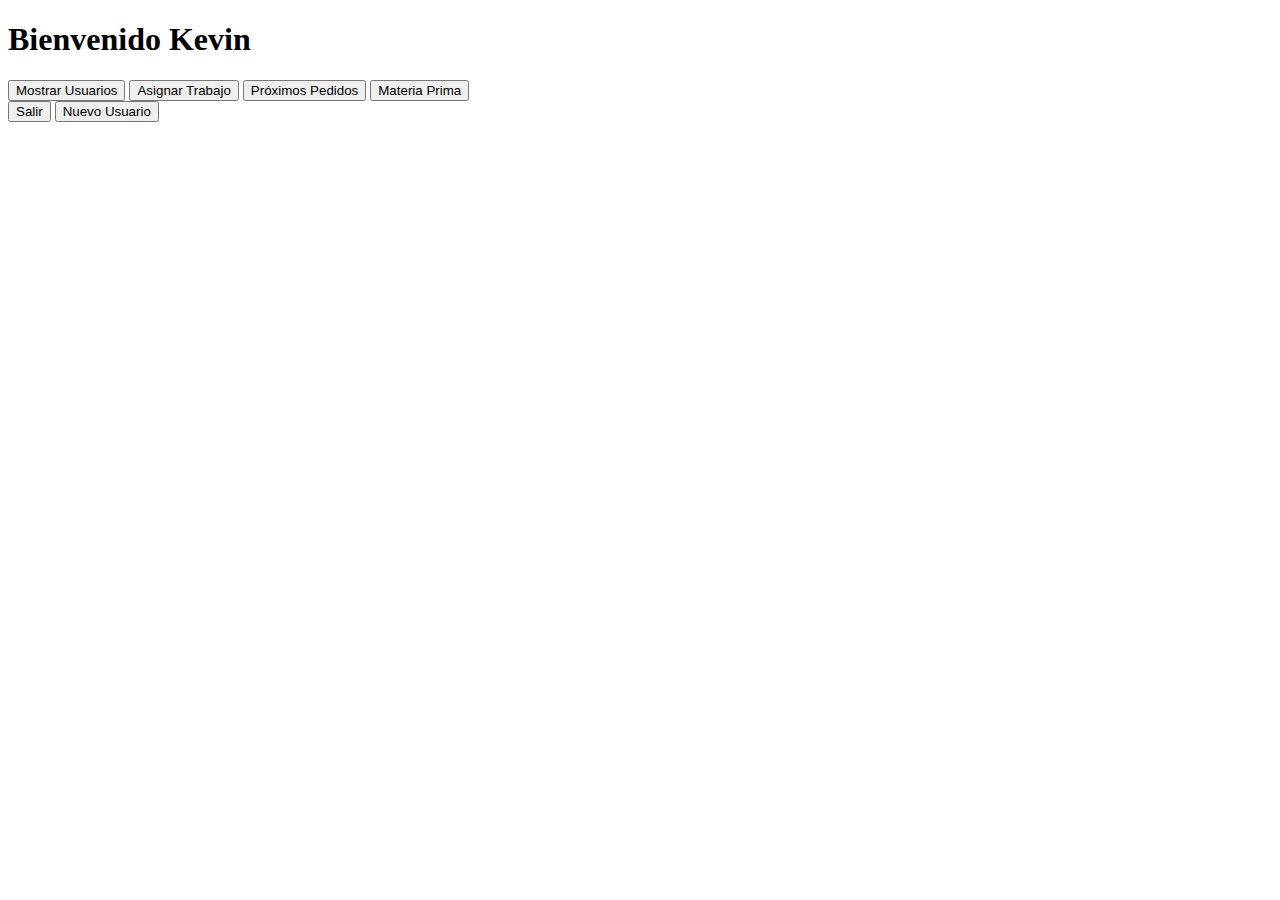
==== Index.html @ e0e6a34d "Add files via upload" ====
<!DOCTYPE html>
<html lang="es">
<head>
    <meta charset="UTF-8">
    <meta name="viewport" content="width=device-width, initial-scale=1.0">
    <title>Bienvenido</title>
    <link rel="stylesheet" href="css/Estilo.css">
</head>
<body>
    <div class="app-container">
        <h1>Bienvenido Kevin</h1>
        <div class="button-group">
            <button class="large-button" onclick="window.location.href='MostrarUsuarios.html'">Mostrar Usuarios</button>
            <button class="large-button" onclick="window.location.href='AsignarTrabajo.html'">Asignar Trabajo</button>
            <button class="large-button" onclick="window.location.href='ProximosPedidos.html'">Próximos Pedidos</button>
            <button class="large-button" onclick="window.location.href='MateriaPrima.html'">Materia Prima</button>
        </div>

        <div class="oval-buttons">
            <button class="oval-button">Salir</button>
            <button class="oval-button" onclick="window.location.href='RegistrarUsuario.html'">Nuevo Usuario</button>
        </div>
    </div>
</body>
</html>
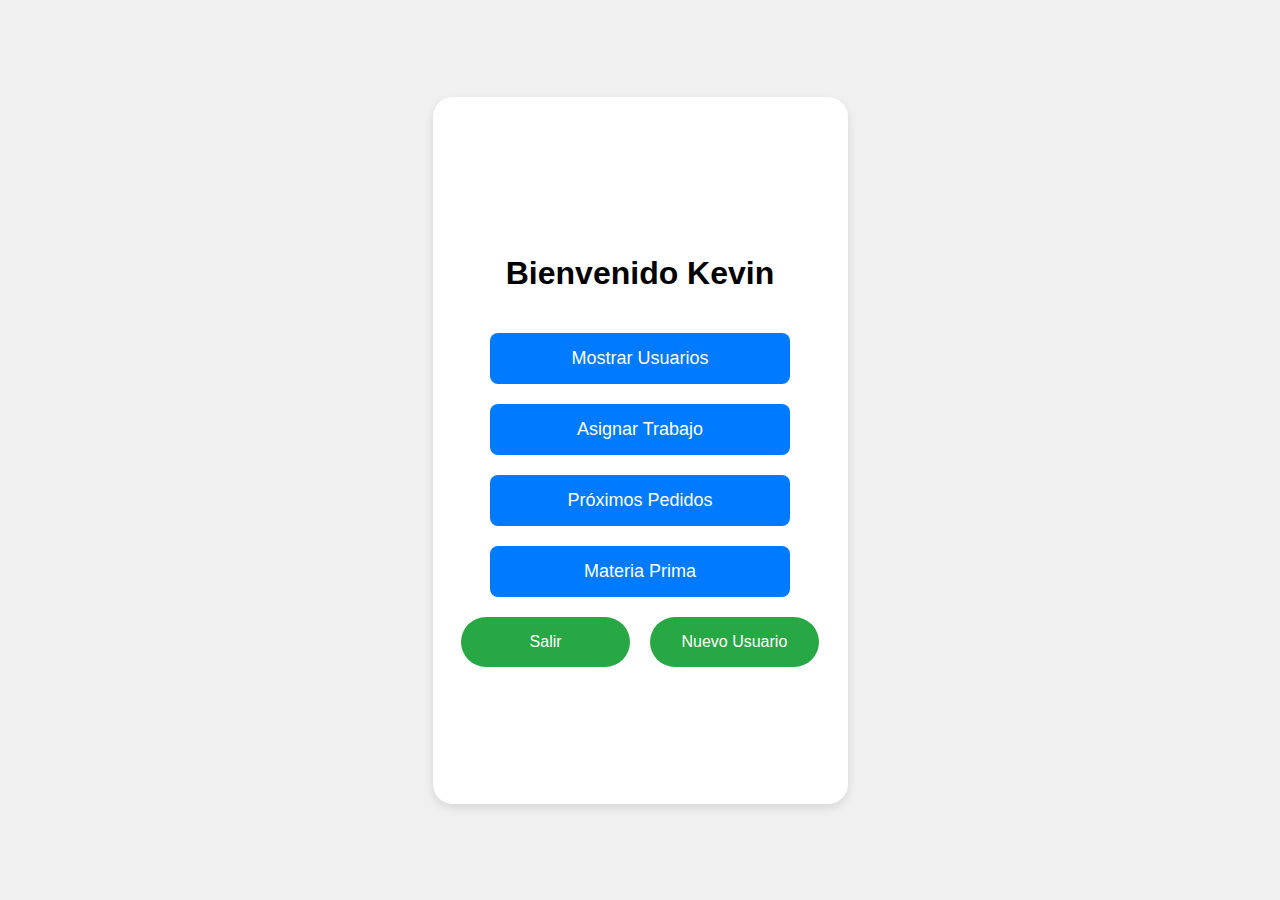
==== commit 77358aa9: "Update Index.html" ====
--- a/Index.html
+++ b/Index.html
@@ -4,7 +4,7 @@
     <meta charset="UTF-8">
     <meta name="viewport" content="width=device-width, initial-scale=1.0">
     <title>Bienvenido</title>
-    <link rel="stylesheet" href="css/Estilo.css">
+    <link rel="stylesheet" href="Estilo.css">
 </head>
 <body>
     <div class="app-container">
--- a/Estilo.css
+++ b/Estilo.css
@@ -0,0 +1,227 @@
+body {
+    font-family: Arial, sans-serif;
+    margin: 0;
+    padding: 0;
+    display: flex;
+    justify-content: center;
+    align-items: center;
+    height: 100vh;
+    background-color: #f0f0f0;
+}
+
+.app-container {
+    width: 375px; 
+    height: 667px;
+    padding: 20px;
+    background-color: #fff;
+    border-radius: 20px; 
+    box-shadow: 0 4px 10px rgba(0, 0, 0, 0.1);
+    display: flex;
+    flex-direction: column;
+    gap: 20px;
+    justify-content: center;
+    align-items: center;
+    overflow: hidden; 
+}
+.button-group {
+    display: flex;
+    flex-direction: column;
+    gap: 20px; 
+    width: 100%; 
+    align-items: center; 
+}
+
+.large-button {
+    width: 80%;
+    padding: 15px;
+    background-color: #007bff;
+    color: white;
+    border: none;
+    border-radius: 8px;
+    font-size: 18px;
+    cursor: pointer;
+    text-align: center;
+    transition: background-color 0.3s;
+}
+
+.large-button:hover {
+    background-color: #0056b3;
+}
+
+.oval-buttons {
+    display: flex;
+    justify-content: center; 
+    gap: 20px;
+    width: 100%;
+}
+
+.oval-button {
+    padding: 15px 30px;
+    background-color: #28a745;
+    color: white;
+    border: none;
+    border-radius: 50px;
+    font-size: 16px;
+    cursor: pointer;
+    transition: background-color 0.3s;
+    min-width: 150px;
+    height: 50px; 
+}
+
+.oval-button:hover {
+    background-color: #218838;
+}
+
+.user-table {
+    width: 100%;
+    border-collapse: collapse; 
+    margin-top: 20px;
+    overflow-x: auto; 
+    display: block; 
+    max-height: 400px; 
+}
+
+.user-table th,
+.user-table td {
+    padding: 10px;
+    text-align: center;
+    border: 1px solid #ddd;
+}
+
+.user-table th {
+    background-color: #007bff;
+    color: white;
+}
+
+.user-table tr:nth-child(even) {
+    background-color: #f9f9f9;
+}
+
+.user-table tr:hover {
+    background-color: #f1f1f1;
+}
+
+.search-container {
+    width: 100%;
+    margin-bottom: 20px;
+    display: flex;
+    justify-content: space-between;
+    align-items: center;
+}
+
+#searchInput {
+    width: 70%;
+    padding: 10px;
+    border: 1px solid #ddd;
+    border-radius: 8px;
+    font-size: 16px;
+}
+
+#searchInput:focus {
+    border-color: #007bff;
+    outline: none;
+}
+
+@media (max-width: 768px) {
+    .app-container {
+        width: 375px; 
+        height: 667px; 
+    }
+
+    .large-button {
+        font-size: 16px;
+    }
+
+    .oval-button {
+        font-size: 14px;
+        min-width: 130px; 
+       height: 45px; 
+    }
+
+    .user-table th, .user-table td {
+        font-size: 14px;
+    }
+
+    .search-container {
+        flex-direction: column;
+        align-items: stretch;
+    }
+
+    #searchInput {
+        width: 100%;
+        margin-bottom: 10px;
+    }
+}
+
+@media (max-width: 480px) {
+    .app-container {
+        width: 375px; 
+        height: 667px;
+     }
+
+    .large-button {
+        font-size: 14px;
+    }
+
+    .oval-button {
+        font-size: 12px;
+        min-width: 120px;
+        height: 40px; 
+    }
+
+    .user-table th, .user-table td {
+        font-size: 12px;
+    }
+}
+
+.input-group {
+    width: 100%;
+    margin-bottom: 15px;
+}
+
+.input-group label {
+    display: block;
+    font-size: 14px;
+    margin-bottom: 5px;
+    color: #333;
+}
+
+.input-group input {
+    width: 100%;
+    padding: 10px;
+    border: 1px solid #ddd;
+    border-radius: 8px;
+    font-size: 16px;
+    margin-bottom: 10px;
+}
+
+.input-group input:focus {
+    border-color: #007bff;
+    outline: none;
+}
+
+.form-buttons {
+    display: flex;
+    gap: 20px;
+    justify-content: center;
+}
+
+.oval-button {
+    padding: 15px 30px;
+    background-color: #28a745;
+    color: white;
+    border: none;
+    border-radius: 50px;
+    font-size: 16px;
+    cursor: pointer;
+    transition: background-color 0.3s;
+    width: 45%;
+}
+
+.oval-button:hover {
+    background-color: #218838;
+}
+
+a {
+    text-decoration: none;
+}
